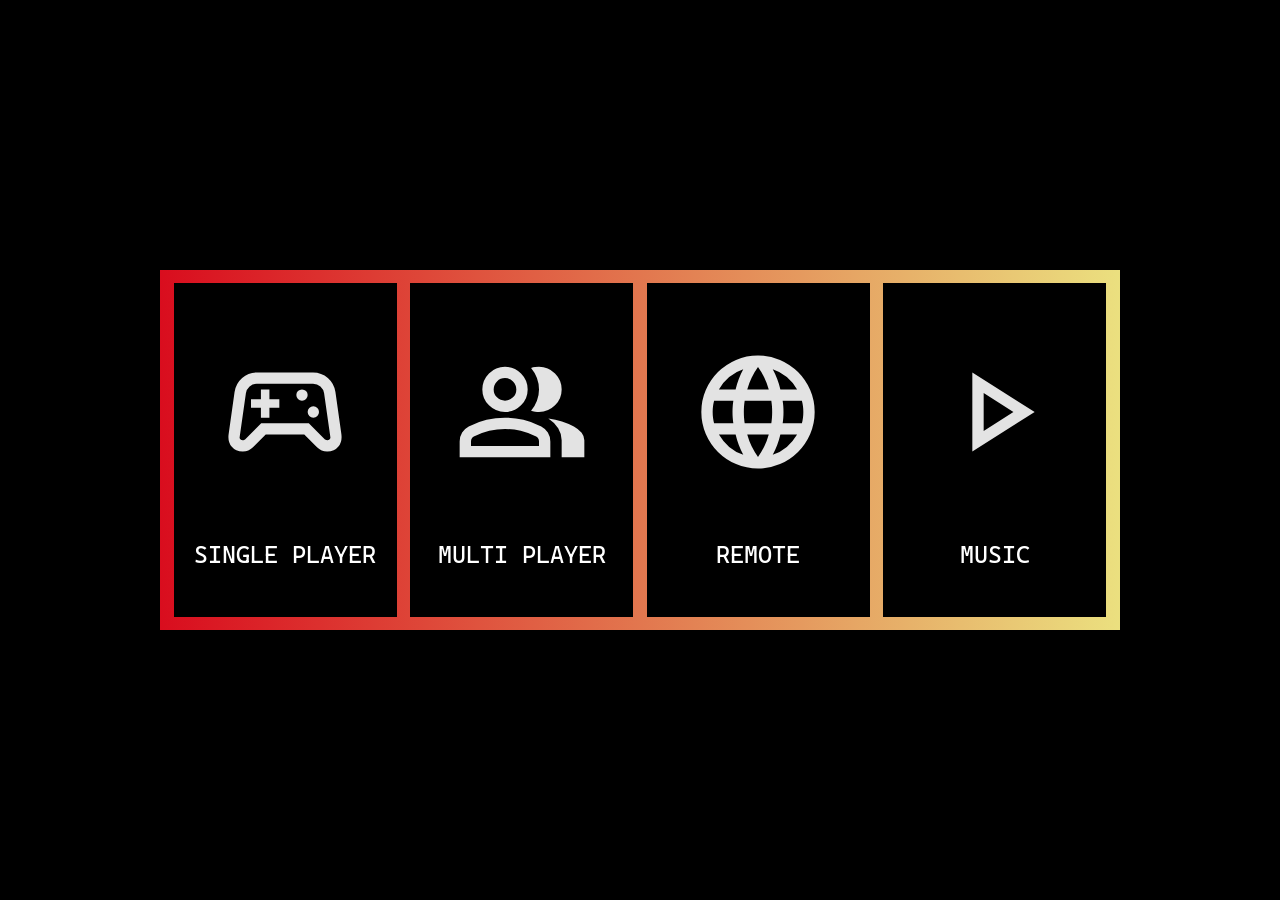
==== menu/index.html @ 7d63ad65 "initial set-up of game menu is done" ====
<!DOCTYPE html>
<html>
    <head>
        <title>Menu</title>
        <meta charset="utf-8">
        <meta name="viewport" content="width:device-width; initial-scale:1.0">
        <link href="style.css" rel="stylesheet">
        <script src="app.js" defer></script>
    </head>
    <body>
        <section class="container">
            <div class="menu">
                <div class="options">
                    <div class="icon"><img src="assets/icons/single_player_icon.svg" alt=""></div>
                    <div class="title cascadia-mono-400">single player</div>
                </div>
                <div class="options">
                    <div class="icon"><img src="assets/icons/multi_player_icon.svg" alt=""></div>
                    <div class="title cascadia-mono-400">multi player</div>
                </div>
                <div class="options">
                     <div class="icon"><img src="assets/icons/online_player_icon.svg" alt=""></div>
                    <div class="title cascadia-mono-400">remote</div>
                </div>
                <div class="options">
                    <div class="icon"><img src="assets/icons/music_icon.svg" alt=""></div>
                    <div class="title cascadia-mono-400">music</div>
                </div>
            </div>
        </section>
    </body>
</html>
---- menu/style.css ----
@import url('https://fonts.googleapis.com/css2?family=Cascadia+Mono:ital@0;1&display=swap');

*{
    margin: 0;
    padding: 0;
}

body {
    width: 100vw;
    height: 100vh;
    background-color: black;
    display: flex;
    justify-content: center;
    align-items: center;
}

.container {
    width: 75%;
    height: 40%;
}

.menu {
    width: 100%;
    height: 100%;
    display: flex;
    justify-content: space-evenly;
    align-items: center;
    background: #d90d1e;
    background: linear-gradient(90deg, rgba(217, 13, 30, 1) 0%, rgba(235, 224, 127, 1) 100%);
}

.options {
    width: 23.2%;
    height: 93%;
    background-color: black;
    display: flex;
    flex-direction: column;
    justify-content: space-evenly;
    align-items: center;
    cursor: pointer;
    position: relative;
    overflow: hidden;
    transition: all 0.5s ease;
}

.options::before {
  content: '';
  position: absolute;
  top: -50%;
  left: -50%;
  width: 200%;
  height: 200%;
  background: linear-gradient(
    0deg, 
    transparent, 
    transparent 30%, 
    rgba(255, 255, 255, 0.3)
  );
  transform: rotate(-45deg);
  transition: all 0.5s ease-in-out;
  opacity: 0;
}

.options:hover {
  transform: scale(1.05);
  box-shadow: 0 0 20px rgba(255, 255, 255,0.5);
}

.options:hover::before {
  opacity: 1;
  transform: rotate(-45deg) translateY(100%);
}

.icon {
    width: 72%;
    height: 72%;
    display: flex;
    justify-content: center;
    align-items: center;
}

.icon > img {
    width: 85%;
    height: 85%;
}

.cascadia-mono-400 {
  font-family: "Cascadia Mono", sans-serif;
  font-optical-sizing: auto;
  font-weight: 400;
  font-style: normal;
}

.title {
    width: 95%;
    height: 20%;
    color: white;
    text-transform: uppercase;
    text-align: center;
    font-size: x-large;
}
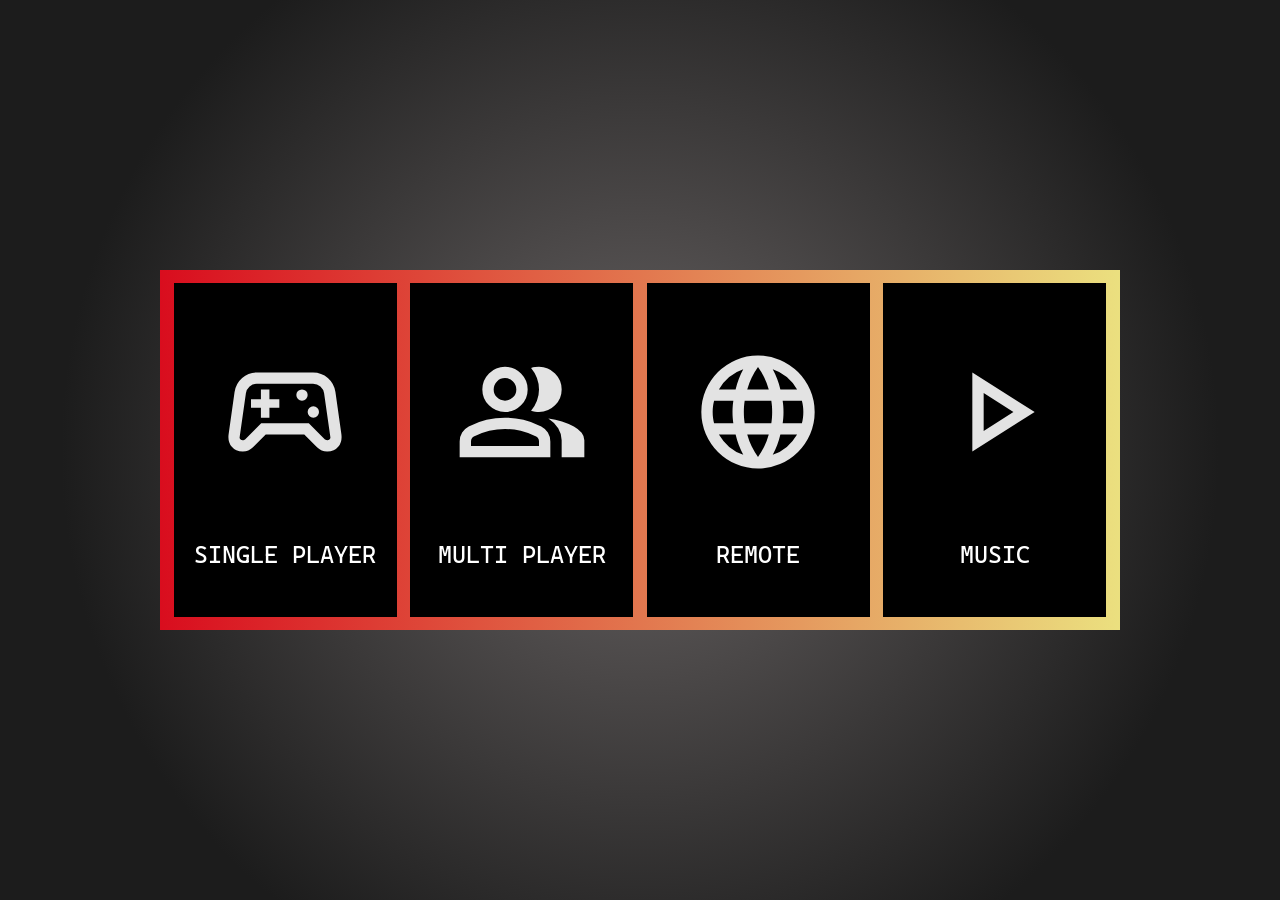
==== commit 27ee4412: "menu options intial ui-ux done" ====
--- a/menu/index.html
+++ b/menu/index.html
@@ -10,19 +10,19 @@
     <body>
         <section class="container">
             <div class="menu">
-                <div class="options">
+                <div class="options" id="single-player">
                     <div class="icon"><img src="assets/icons/single_player_icon.svg" alt=""></div>
                     <div class="title cascadia-mono-400">single player</div>
                 </div>
-                <div class="options">
+                <div class="options" id="multip-player">
                     <div class="icon"><img src="assets/icons/multi_player_icon.svg" alt=""></div>
                     <div class="title cascadia-mono-400">multi player</div>
                 </div>
-                <div class="options">
+                <div class="options" id="remote">
                      <div class="icon"><img src="assets/icons/online_player_icon.svg" alt=""></div>
                     <div class="title cascadia-mono-400">remote</div>
                 </div>
-                <div class="options">
+                <div class="options" id="music-settings">
                     <div class="icon"><img src="assets/icons/music_icon.svg" alt=""></div>
                     <div class="title cascadia-mono-400">music</div>
                 </div>
--- a/menu/style.css
+++ b/menu/style.css
@@ -8,7 +8,8 @@
 body {
     width: 100vw;
     height: 100vh;
-    background-color: black;
+    background: #696464;
+    background: radial-gradient(circle,rgba(105, 100, 100, 1) 0%, rgba(28, 28, 28, 1) 74%);
     display: flex;
     justify-content: center;
     align-items: center;
@@ -71,6 +72,10 @@
   transform: rotate(-45deg) translateY(100%);
 }
 
+.options:active {
+  transform: scale(0.9);
+}
+
 .icon {
     width: 72%;
     height: 72%;
